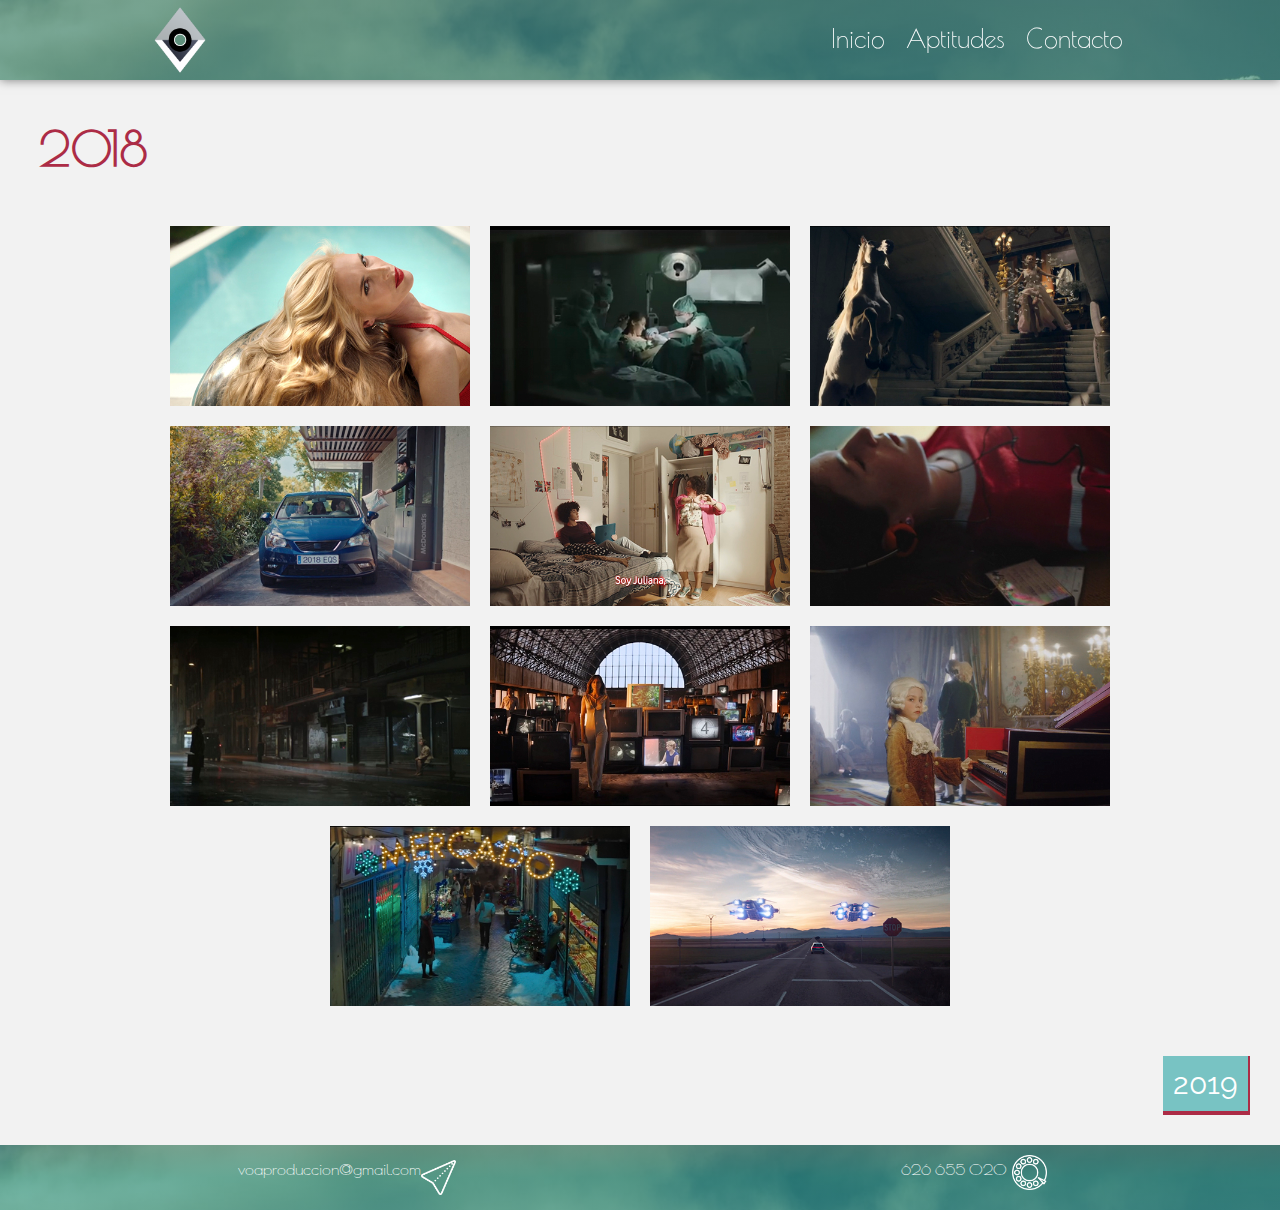
==== 2018.html @ cac9c70e "Add files via upload" ====
<!DOCTYPE html>
<html lang="es">
<head>
    <meta charset="UTF-8">
    <meta name="viewport" content="width=device-width, initial-scale=1.0">
    <link rel=stylesheet href="2018.css">
    <title>victoriaovejerocv</title>
</head>
<link href="https://fonts.googleapis.com/css2?family=Poiret+One&display=swap" rel="stylesheet">
<link href="https://fonts.googleapis.com/css2?family=Raleway:ital,wght@0,400;0,600;0,800;1,400;1,600;1,800&display=swap" rel="stylesheet">
<body class="hidden">
    <!--<div class="centrado" id="onload">
    <div class="lds-default"><div></div><div></div><div></div><div></div><div></div><div></div><div></div><div></div><div></div><div></div><div></div><div></div></div>
    </div>-->
    <header>
        <nav id="nav" class="nav1">
            <div class="contenedor-nav">
                <div class="logo">
                    <img src="RECURSOS/logo vicky negativo.png" alt="logo de victoria">
                </div>
                <div class="enlaces" id="enlaces">
                    <a href="index.html" class="btn-header">Inicio</a>
                    <a href="aptitudes.html" id="enlace-aptitudes" class="btn-header">Aptitudes</a>
                    <a href="contacto.html" class="btn-header">Contacto</a>
                </div>
                <div class="icono" id="open">
                <span>&#9776;</span>
                </div>
            </div>
        </nav>
    </header>
<div class="titulo">
    <h1>2018</h1>
</div>
    <div class="cuerpo-galeria">
            <div class="contenedor-galeria">
                <div class="clip">
                    <a href="http://www.ginestaguindal.com/elvive/ " ><img class="pelis" src="2018/2ELVIVE.jpg"></img></a>
                </div>
                <div class="clip">
                    <a href="https://www.elpublicista.es/videos1/evaluacion-constante-sra-rushmore-para-dentix" ><img class="pelis" src="2018/1DENTIX.jpg"></img></a>
                </div>
                <div class="clip">
                    <a href="https://vimeo.com/369934010"><img class="pelis" src="2018/4IKEA.jpg"></img></a>
                </div>
                <div class="clip">
                    <a href="https://vimeo.com/297896266"><img class="pelis" src="2018/3MCDONALDS.jpg"></img></a>
                </div>
                <div class="clip">
                    <a href="https://vimeo.com/287879375"><img class="pelis" src="2018/6VODAFONE.jpg"></img></a>
                </div>
                <div class="clip">
                    <a href="https://harryrules.com/ficha/toyota-2/"><img class="pelis" src="2018/5TOYOTA SIMBOLOS.jpg"></img></a>
                </div>
                <div class="clip">
                    <a href="https://www.atresplayer.com/snacks/promocion-atresplayer/temporada/el-antidoto-contra-el-aburrimiento_5c13afb27ed1a81669afef4d/"><img class="pelis" src="2018/8ATRESPLAYER.jpg"></img></a>
                </div>
                <div class="clip">
                    <a href="https://vimeo.com/301005741"><img class="pelis" src="2018/7MOVISTAR.jpg"></img></a>
                </div>
                <div class="clip">
                    <a href="https://vimeo.com/310757588"><img class="pelis" src="2018/10CATALANA.jpg"></img></a>
                </div>
                <div class="clip">
                    <a href="https://vimeo.com/300948849"><img class="pelis" src="2018/9LOTERIAS.jpg"></img></a>
                </div>
                <div class="clip">
                    <a href="https://ptm.es/audi-holoride/"><img class="pelis" src="2018/11AUDI VR.jpg"></img></a>
                </div>
            </div>
    </div>
    <div class="anos">
        <a class="ano 2019" href="2019.html">2019</a>
    </div>
    <footer>
        <div class="caja-footer">
            <div class="div-send">
                <a href="mailto:voaproduccion@gmail.com"> voaproduccion@gmail.com<img class="send" src="RECURSOS/send white.png"></a>
            </div>
            <div class="div-dial">
                <a href="tel:34626655020">626 655 020<img class="dial" src="RECURSOS/dial white.png"></a>
            </div>
        </div>
    </footer>
    </body>
</html>
---- 2018.css ----
:root{
    --color1:#AC2C46;
    --color2:rgb(138, 230, 210);
    --color3:#FFC4B8;
    --fondo:#f2f2f2;
    --titulos:33px;
    --margenes:60px;
    --espacios:10px;
    --espacios-contenido:45px;
}

@import url('https://fonts.googleapis.com/css2?family=Poiret+One&display=swap');
@import url('https://fonts.googleapis.com/css2?family=Raleway:ital,wght@0,400;0,600;0,800;1,400;1,600;1,800&display=swap');

*{
    margin: 0;
    padding: 0;
    box-sizing: border-box;
}

body{
    font-family: 'Poiret One', cursive;
    background: var(--fondo);
}
img{
    vertical-align: top;
}
/* HEADER*/

header{
    width: 100%;
    height: 80px;
    background: linear-gradient(to bottom,
    rgba(52,144,144,.6),
    rgba(28, 156, 156, 0.6),
    rgba(39, 163, 164, 0.6)
     ), url(RECURSOS/nube.jpg);
    background-attachment: fixed;
    background-position: center;
    background-size: cover;
}

nav{
    width: 100%;
    position: fixed;
    box-shadow: 0 0 10px rgba(0, 0, 0, .5);
}
.nav1{
  background: transparent;
  height: 80px;
  color: #fff;
}
.nav2{
  background: var(--fondo);
  height: 100px;
  color: black;
}
.contenedor-nav{
display: flex;
margin: auto;
width: 100%;
justify-content: space-between;
align-items: center;
max-width: 1000px;
height: inherit;
overflow: hidden;
}

nav .enlaces a{
  display: inline-block;
  padding: 5px 0;
  margin-right: 17px;
  font-size: 25px;
  font-weight: 300;
  text-decoration: none;
  border-bottom: 3px solid transparent;
  color: inherit;
}
nav a:hover{
  border-bottom: 3px solid var(--color2);
  transition: 0,6s;
}

.logo, .logo img{ height: 80px;}
.icono{
  display: none;
  font-size: 24px;
  padding: 23,5px 20px;
}
.titulo{
  text-align: left;
  font-size: 1.5em;
  justify-content: center;
  padding: 20px;
  margin: 20px;
  color: var(--color1);
}
.cuerpo-galeria{
  margin: 5px;
}
.contenedor-galeria{
  margin: var(--espacios);
  display: flex;
  flex-wrap: wrap;
  align-content: space-around;
  justify-content: center;
}
.clip{
  margin: 10px;
}
.contenedor-galeria img{
  width: 300px;
}
.contenedor-galeria img:hover{
  filter: opacity(.5);
  transition: 1s;
}
.anos{
  width: 100%;
  display: flex;
  flex-direction: row;
  justify-content: flex-end;
  padding: 20px;
}
  a.ano{
    background-color:rgba(39, 163, 164, 0.6);
    color: white;
    font-size: 30px;
    font-family: 'Raleway', sans-serif;
    padding: 10px;
    margin: 10px;
    text-decoration: none;
    border-bottom: solid var(--color1) 4px;
    border-right: solid var(--color1) 2px;
    transition: all 0.1s ease-out;
  }
  .anos :hover{
    background-color: #AC2C46;
    border-bottom: solid rgb(52,144,144) 4px;
    border-right: solid rgb(52,144,144) 2px;
  }
  .caja-footer{
    display: flex;
    flex-wrap: wrap;
      height: auto;
      background: linear-gradient(to bottom,
      rgba(52,144,144,.6),
      rgba(28, 156, 156, 0.6),
      rgba(39, 163, 164, 0.6)
       ), url(RECURSOS/nube.jpg);
       justify-content: space-around;
       padding: 15px;
  }
  .creditos{
    display: flex;
    flex-wrap: wrap;
  }
  .creditos p{
    color: aliceblue;
    font-size: 13px;
    margin: 5px;
    padding: 5px;
  }
  .div-send{
    display: inline;
  }
  .send{
      width: 35px;
    }
    .send:hover{
      transform: translate3d(10px, -20px, 0px);
      transition: 1s;
    }
    .div-dial{
      display: inline;
    }
    .dial{
      width: 35px;
      position: relative;
      top: -5px;
      right: -5px;
    }
    .dial:hover{
      transform: rotate(180deg);
      transition: 1s;
    }
    .caja-footer a{
      color: white;
      text-decoration: none;
      padding: 10px;
    }
    .caja-footer a:hover{
      color: var(--color2);
    }
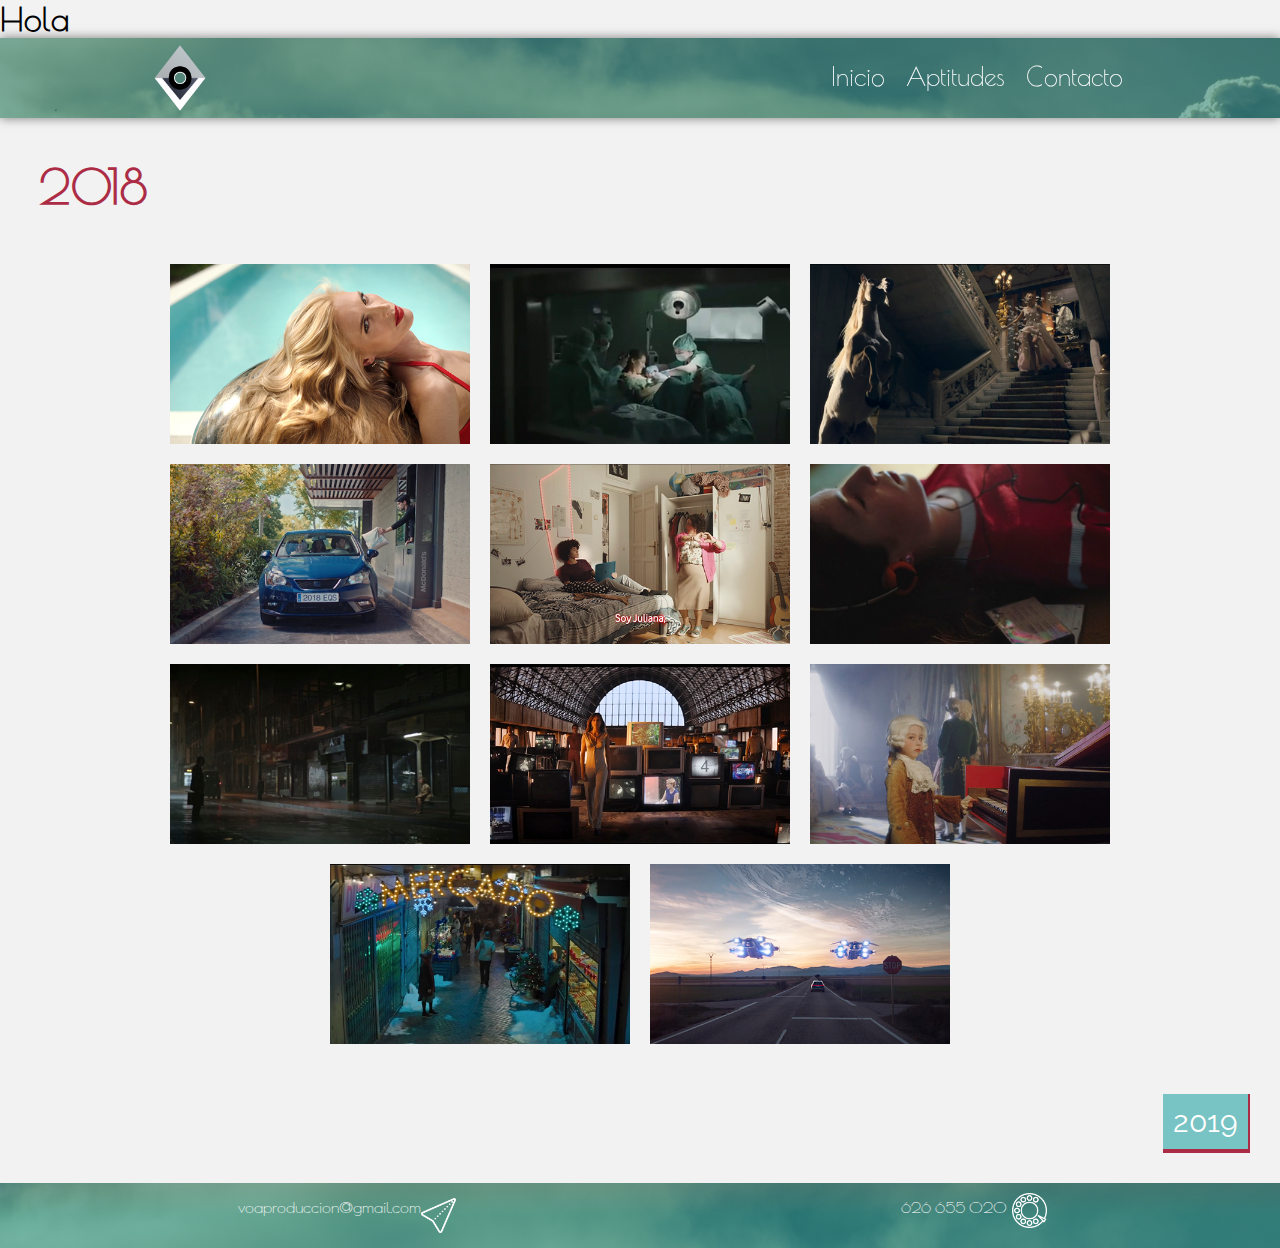
==== commit 21535e45: "Guardado" ====
--- a/2018.html
+++ b/2018.html
@@ -1,6 +1,7 @@
 <!DOCTYPE html>
 <html lang="es">
 <head>
+
     <meta charset="UTF-8">
     <meta name="viewport" content="width=device-width, initial-scale=1.0">
     <link rel=stylesheet href="2018.css">
@@ -9,6 +10,7 @@
 <link href="https://fonts.googleapis.com/css2?family=Poiret+One&display=swap" rel="stylesheet">
 <link href="https://fonts.googleapis.com/css2?family=Raleway:ital,wght@0,400;0,600;0,800;1,400;1,600;1,800&display=swap" rel="stylesheet">
 <body class="hidden">
+<h1>Hola</h1>
     <!--<div class="centrado" id="onload">
     <div class="lds-default"><div></div><div></div><div></div><div></div><div></div><div></div><div></div><div></div><div></div><div></div><div></div><div></div></div>
     </div>-->
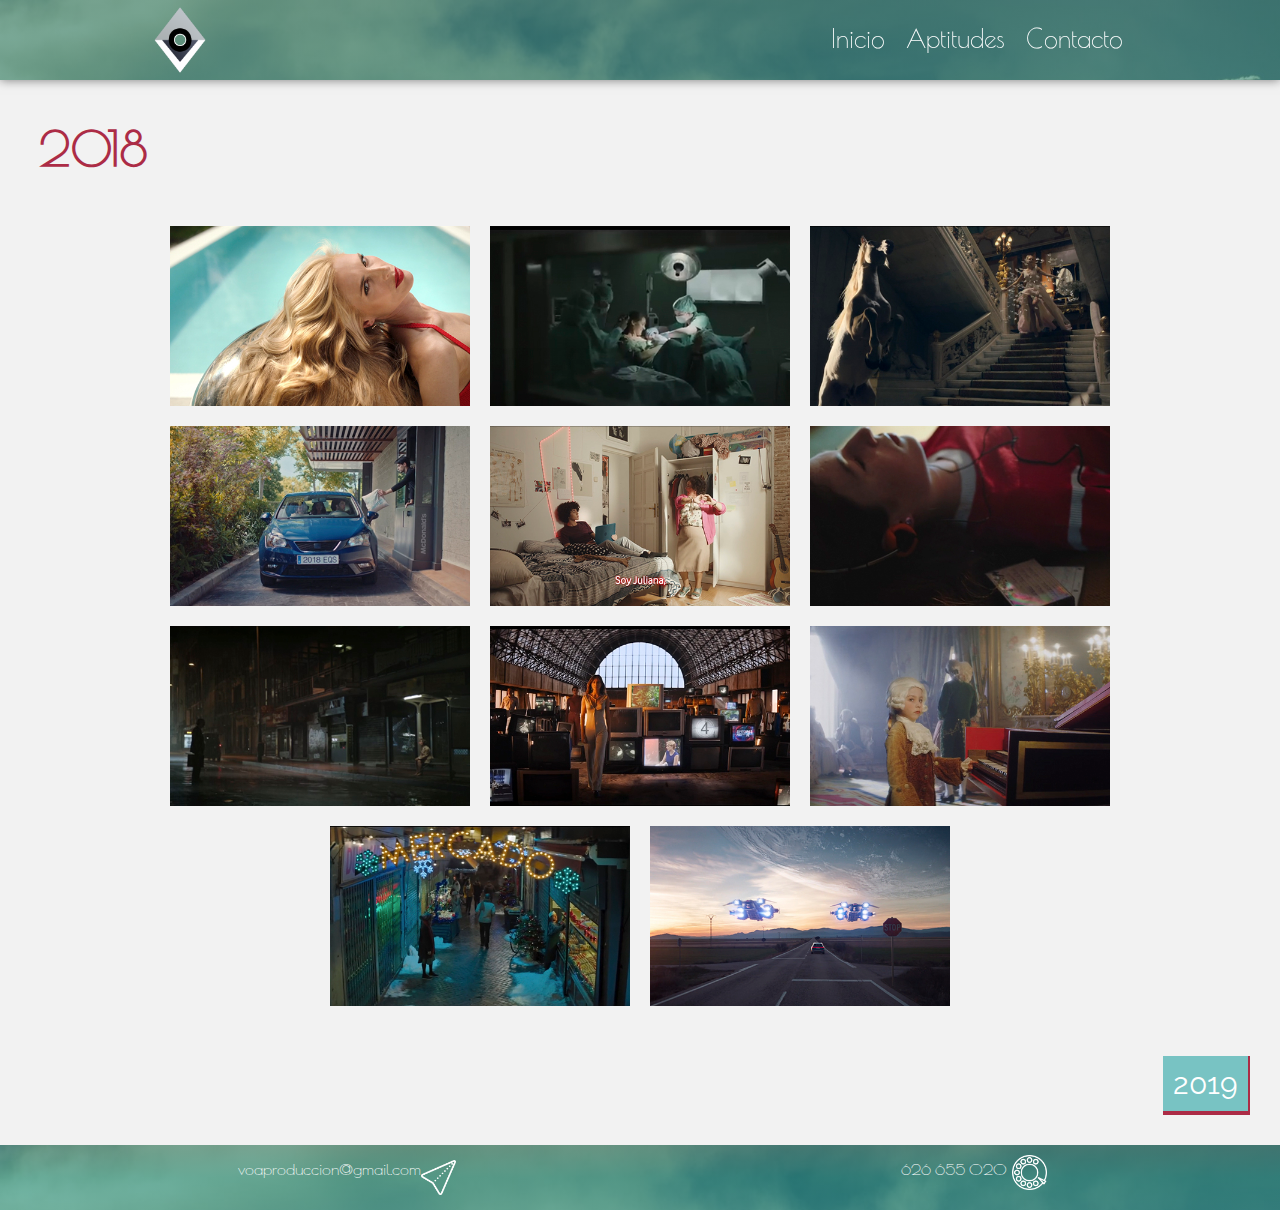
==== commit 83fae2b7: "Update 2018.html" ====
--- a/2018.html
+++ b/2018.html
@@ -10,7 +10,6 @@
 <link href="https://fonts.googleapis.com/css2?family=Poiret+One&display=swap" rel="stylesheet">
 <link href="https://fonts.googleapis.com/css2?family=Raleway:ital,wght@0,400;0,600;0,800;1,400;1,600;1,800&display=swap" rel="stylesheet">
 <body class="hidden">
-<h1>Hola</h1>
     <!--<div class="centrado" id="onload">
     <div class="lds-default"><div></div><div></div><div></div><div></div><div></div><div></div><div></div><div></div><div></div><div></div><div></div><div></div></div>
     </div>-->
@@ -85,4 +84,4 @@
         </div>
     </footer>
     </body>
-</html>+</html>
